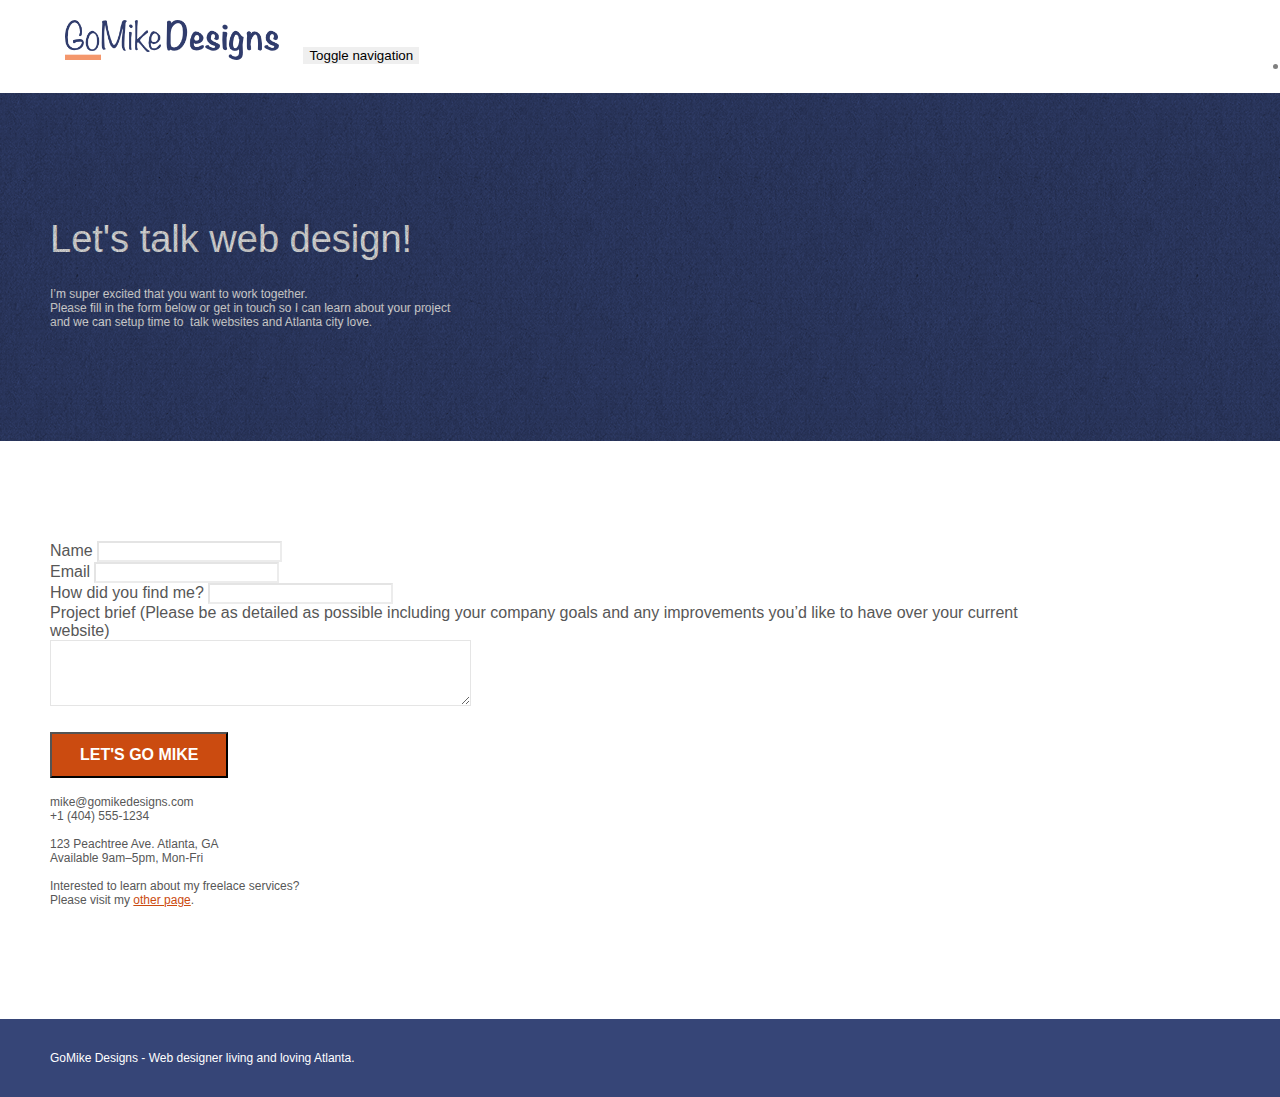
==== contact.html @ 7829b78b "no contrast errors on second page" ====
<!DOCTYPE html>
<html lang="en">
  <head>
    <meta charset="utf-8" />
    <meta name="keywords" content="" />
    <meta name="description" content="" />
    <meta
      name="viewport"
      content="width=device-width, initial-scale=1.0, viewport-fit=cover"
    />
    <link rel="shortcut icon" type="image/png" href="favicon.jpg" />

    <link rel="stylesheet" type="text/css" href="./css/bootstrap.min.css" />
    <link rel="stylesheet" type="text/css" href="style.css" />
    <link rel="stylesheet" type="text/css" href="./css/font-awesome.min.css" />
    <link rel="stylesheet" type="text/css" href="./css/et-line.min.css" />

    <script src="./js/jquery-2.1.0.min.js"></script>
    <script src="./js/bootstrap.min.js"></script>
    <script src="./js/blocs.min.js"></script>
    <script src="./js/jqBootstrapValidation.js"></script>
    <script src="./js/formHandler.js"></script>
    <title>GoMikeDesigns Contact</title>

    <!-- Analytics -->

    <!-- Analytics END -->
  </head>
  <body>
    <!-- Main container -->
    <div class="page-container">
      <!-- bloc-0 -->
      <div class="bloc bgc-white l-bloc" id="bloc-0">
        <div class="container bloc-sm">
          <nav class="navbar row">
            <div class="navbar-header">
              <a class="navbar-brand" href="index.html"
                ><img
                  src="img/atlanta%20web%20design%20logo.png"
                  height="40"
                  alt="GoMikeDesigns Logo"
              /></a>
              <button
                id="nav-toggle"
                type="button"
                class="ui-navbar-toggle navbar-toggle"
                data-toggle="collapse"
                data-target=".navbar-1"
              >
                <span class="sr-only">Toggle navigation</span
                ><span class="icon-bar"></span><span class="icon-bar"></span
                ><span class="icon-bar"></span>
              </button>
            </div>
            <div class="collapse navbar-collapse navbar-1 special-dropdown-nav">
              <ul class="site-navigation nav navbar-nav">
                <li>
                  <a href="index.html">Home</a>
                </li>
                <li></li>
                <li>
                  <a href="page2.html">page2</a>
                </li>
              </ul>
            </div>
          </nav>
        </div>
      </div>
      <!-- bloc-0 END -->

      <!-- bloc-6 -->
      <div
        class="bloc bg-dots-bg bg-repeat bgc-dark-slate-blue d-bloc bloc-bg-texture texture-paper"
        id="bloc-6"
      >
        <div class="container bloc-lg">
          <div class="row">
            <div class="col-sm-12">
              <h1 class="text-center hero-bloc-text tc-white">
                Let's talk web design!
              </h1>
              <p class="tc-white">
                I&rsquo;m super excited that you want to work together.<br />Please
                fill in the form below or get in touch so I can learn about your
                project <br />and we can setup time to &nbsp;talk websites and
                Atlanta city love.
              </p>
            </div>
          </div>
        </div>
      </div>
      <!-- bloc-6 END -->

      <!-- bloc-7 -->
      <div class="bloc bgc-white l-bloc" id="bloc-7">
        <div class="container bloc-lg">
          <div class="row">
            <div class="col-sm-6">
              <form
                id="form_1"
                novalidate
                success-msg="Your message has been sent."
                fail-msg="Sorry it seems that our mail server is not responding, Sorry for the inconvenience!"
              >
                <div class="form-group">
                  <label> Name </label>
                  <input id="name" class="form-control" required />
                </div>
                <div class="form-group">
                  <label> Email </label>
                  <input
                    id="email"
                    class="form-control"
                    type="email"
                    required
                  />
                </div>
                <div class="form-group">
                  <label> How did you find me? </label>
                  <input
                    class="form-control"
                    type="email"
                    required
                    id="input_504"
                  />
                </div>
                <div class="form-group">
                  <label>
                    Project brief (Please be as detailed as possible including
                    your company goals and any improvements you&rsquo;d like to
                    have over your current website)<br /> </label
                  ><textarea
                    id="message"
                    class="form-control"
                    rows="4"
                    cols="50"
                    required
                  ></textarea>
                </div>
                <button
                  class="bloc-button btn btn-lg btn-block cta-hero btn-atomic-tangerine"
                  type="submit"
                >
                  Let's go Mike
                </button>
              </form>
            </div>
            <div class="col-sm-6">
              <p>
                mike@gomikedesigns.com<br />+1 (404) 555-1234<br />
                <br />123 Peachtree Ave. Atlanta, GA<br />Available 9am–5pm,
                Mon-Fri <br />
                <br />Interested to learn about my freelace services?
                <br />Please visit my&nbsp;<a
                  class="ltc-atomic-tangerine"
                  href="index.html"
                  >other page</a
                >.
              </p>
            </div>
          </div>
        </div>
      </div>
      <!-- bloc-7 END -->

      <!-- ScrollToTop Button -->
      <a class="bloc-button btn btn-d scrollToTop" onclick="scrollToTarget('1')"
        ><span class="fa fa-chevron-up"></span
      ></a>
      <!-- ScrollToTop Button END-->

      <!-- Footer - bloc-8 -->
      <div class="bloc bgc-dark-slate-blue d-bloc" id="bloc-8">
        <div class="container bloc-sm">
          <div class="row">
            <div class="col-sm-12">
              <p class="text-center white">
                GoMike Designs - Web designer living and loving Atlanta.<br />
              </p>
              <div class="row row-no-gutters social">
                <div class="col-sm-3">
                  <div class="text-center">
                    <a class="social" href="index.html"
                      ><span class="fa fa-twitter icon-md"></span
                    ></a>
                  </div>
                </div>
                <div class="col-sm-3">
                  <div class="text-center">
                    <a class="social" href="index.html"
                      ><span class="fa fa-facebook icon-md"></span
                    ></a>
                  </div>
                </div>
                <div class="col-sm-3">
                  <div class="text-center">
                    <a class="social" href="index.html"
                      ><span class="fa fa-dribbble icon-md"></span
                    ></a>
                  </div>
                </div>
                <div class="col-sm-3">
                  <div class="text-center">
                    <a class="social" href="index.html"
                      ><span class="fa fa-instagram icon-md"></span
                    ></a>
                  </div>
                </div>
              </div>
            </div>
          </div>
        </div>
      </div>
      <!-- Footer - bloc-8 END -->
    </div>
    <!-- Main container END -->
  </body>
</html>
---- style.css ----
body {
  margin: 0;
  padding: 0;
  background: #fff;
  overflow-x: hidden;
  -webkit-font-smoothing: antialiased;
  -moz-osx-font-smoothing: grayscale;
}

a,
button {
  transition: all 0.3s ease-in-out;
  outline: none !important;
}

a:hover {
  text-decoration: none;
  cursor: pointer;
}

#page-loading-blocs-notifaction {
  position: fixed;
  top: 0;
  bottom: 0;
  width: 100%;
  z-index: 100000;
  background: #ffffff url("img/pageload-spinner.gif") no-repeat center center;
}

.bloc {
  width: 100%;
  clear: both;
  background: 50% 50% no-repeat;
  padding: 0 50px;
  -webkit-background-size: cover;
  -moz-background-size: cover;
  -o-background-size: cover;
  background-size: cover;
  position: relative;
}

.bloc .container {
  padding-left: 0;
  padding-right: 0;
}

.bloc-lg {
  padding: 100px 50px;
}

.bloc-md {
  padding: 50px;
}

.bloc-sm {
  padding: 20px 50px;
}

.bg-center,
.bg-l-edge,
.bg-r-edge,
.bg-t-edge,
.bg-b-edge,
.bg-tl-edge,
.bg-bl-edge,
.bg-tr-edge,
.bg-br-edge,
.bg-repeat {
  -webkit-background-size: auto !important;
  -moz-background-size: auto !important;
  -o-background-size: auto !important;
  background-size: auto !important;
}

.bg-repeat {
  background: repeat;
}

.bg-t-edge {
  background: top no-repeat;
}

.bloc-bg-texture::before {
  content: "";
  background-size: 2px 2px;
  position: absolute;
  top: 0;
  bottom: 0;
  left: 0;
  right: 0;
}

.texture-paper::before {
  background: url("img/texture-paper-min.png");
  background-size: 280px 280px;
}

.b-parallax {
  background-attachment: fixed;
}

.d-bloc {
  color: rgba(255, 255, 255, 0.7);
}

.d-bloc button:hover {
  color: rgba(255, 255, 255, 0.9);
}

.d-bloc .icon-round,
.d-bloc .icon-square,
.d-bloc .icon-rounded,
.d-bloc .icon-semi-rounded-a,
.d-bloc .icon-semi-rounded-b {
  border-color: rgba(255, 255, 255, 0.9);
}

.d-bloc .divider-h span {
  border-color: rgba(255, 255, 255, 0.2);
}

.d-bloc .a-btn,
.d-bloc .navbar a,
.d-bloc .navbar-brand,
.d-bloc a .icon-sm,
.d-bloc a .icon-md,
.d-bloc a .icon-lg,
.d-bloc a .icon-xl,
.d-bloc h1 a,
.d-bloc h2 a,
.d-bloc h3 a,
.d-bloc h4 a,
.d-bloc h5 a,
.d-bloc h6 a,
.d-bloc p a {
  color: rgba(255, 255, 255, 0.6);
}

.d-bloc .a-btn:hover,
.d-bloc .navbar a:hover,
.d-bloc .navbar-brand:hover,
.d-bloc a:hover .icon-sm,
.d-bloc a:hover .icon-md,
.d-bloc a:hover .icon-lg,
.d-bloc a:hover .icon-xl,
.d-bloc h1 a:hover,
.d-bloc h2 a:hover,
.d-bloc h3 a:hover,
.d-bloc h4 a:hover,
.d-bloc h5 a:hover,
.d-bloc h6 a:hover,
.d-bloc p a:hover {
  color: rgba(255, 255, 255, 1);
}

.d-bloc .navbar-toggle .icon-bar {
  background: rgba(255, 255, 255, 1);
}

.d-bloc .btn-wire,
.d-bloc .btn-wire:hover {
  color: rgba(255, 255, 255, 1);
  border-color: rgba(255, 255, 255, 1);
}

.d-bloc .panel {
  color: rgba(0, 0, 0, 0.5);
}

.d-bloc .panel button:hover {
  color: rgba(0, 0, 0, 0.7);
}

.d-bloc .panel icon {
  border-color: rgba(0, 0, 0, 0.7);
}

.d-bloc .panel .divider-h span {
  border-color: rgba(0, 0, 0, 0.1);
}

.d-bloc .panel .a-btn {
  color: rgba(0, 0, 0, 0.6);
}

.d-bloc .panel .a-btn:hover {
  color: rgba(0, 0, 0, 1);
}

.d-bloc .panel .btn-wire,
.d-bloc .panel .btn-wire:hover {
  color: rgba(0, 0, 0, 0.7);
  border-color: rgba(0, 0, 0, 0.3);
}

.d-bloc .panel,
.l-bloc {
  color: rgba(0, 0, 0, 0.5);
}

.d-bloc .panel button:hover,
.l-bloc button:hover {
  color: rgba(0, 0, 0, 0.7);
}

.l-bloc .icon-round,
.l-bloc .icon-square,
.l-bloc .icon-rounded,
.l-bloc .icon-semi-rounded-a,
.l-bloc .icon-semi-rounded-b {
  border-color: rgba(0, 0, 0, 0.7);
}

.d-bloc .panel .divider-h span,
.l-bloc .divider-h span {
  border-color: rgba(0, 0, 0, 0.1);
}

.d-bloc .panel .a-btn,
.l-bloc .a-btn,
.l-bloc .navbar a,
.l-bloc .navbar-brand,
.l-bloc a .icon-sm,
.l-bloc a .icon-md,
.l-bloc a .icon-lg,
.l-bloc a .icon-xl,
.l-bloc h1 a,
.l-bloc h2 a,
.l-bloc h3 a,
.l-bloc h4 a,
.l-bloc h5 a,
.l-bloc h6 a,
.l-bloc p a {
  color: rgba(0, 0, 0, 0.6);
}

.d-bloc .panel .a-btn:hover,
.l-bloc .a-btn:hover,
.l-bloc .navbar a:hover,
.l-bloc .navbar-brand:hover,
.l-bloc a:hover .icon-sm,
.l-bloc a:hover .icon-md,
.l-bloc a:hover .icon-lg,
.l-bloc a:hover .icon-xl,
.l-bloc h1 a:hover,
.l-bloc h2 a:hover,
.l-bloc h3 a:hover,
.l-bloc h4 a:hover,
.l-bloc h5 a:hover,
.l-bloc h6 a:hover,
.l-bloc p a:hover {
  color: rgba(0, 0, 0, 1);
}

.l-bloc .navbar-toggle .icon-bar {
  color: rgba(0, 0, 0, 0.6);
}

.d-bloc .panel .btn-wire,
.d-bloc .panel .btn-wire:hover,
.l-bloc .btn-wire,
.l-bloc .btn-wire:hover {
  color: rgba(0, 0, 0, 0.7);
  border-color: rgba(0, 0, 0, 0.3);
}

.voffset {
  margin-top: 30px;
}

.voffset-lg {
  margin-top: 80px;
}

.row-no-gutters {
  margin-right: 0;
  margin-left: 0;
}

.row.row-no-gutters > [class^="col-"],
.row.row-no-gutters > [class*=" col-"] {
  padding-right: 0;
  padding-left: 0;
}

#bloc-2-services p {
  font-size: 11px;
}

.navbar {
  margin-bottom: 0;
  z-index: 1;
}

.navbar-brand {
  height: auto;
  padding: 3px 15px;
  font-size: 25px;
  font-weight: normal;
  font-weight: 600;
  line-height: 44px;
}

.navbar-brand img {
  max-height: 200px;
  margin: 0 5px 0 0;
  display: inline;
}

.navbar-brand img[src$="svg"] {
  min-width: 100px;
}

.nav-center .navbar-brand img {
  margin: 0;
}

.navbar .nav {
  padding-top: 2px;
  margin-right: -16px;
  float: right;
  z-index: 1;
}

.nav > li {
  float: left;
  margin-top: 4px;
  font-size: 16px;
}

.navbar-nav .open .dropdown-menu > li > a {
  text-align: inherit;
}

.nav > li a:hover,
.nav > li a:focus {
  background: transparent;
}

.navbar-toggle {
  margin: 10px 10px 0 0;
  border: 0px;
}

.navbar-toggle:hover {
  background: transparent !important;
}

.navbar-toggle .icon-bar {
  background-color: rgba(0, 0, 0, 0.5);
  width: 26px;
}

.nav-invert .navbar .nav {
  float: left;
}

.nav-invert .navbar-header,
.nav-invert .navbar-brand {
  float: right;
  position: relative;
  z-index: 2;
}

@media (min-width: 768px) {
  .site-navigation {
    position: absolute;
    top: 50%;
    right: 20px;
    transform: translate(0, -50%);
    -webkit-transform: translateY(-50%);
  }
  .nav > li .dropdown-menu a,
  .nav > li .dropdown-menu a:hover {
    color: #484848;
  }
  .nav-invert .site-navigation {
    left: 0;
    right: 0;
  }
  .nav-center {
    text-align: center;
  }
  .nav-center .navbar-header {
    width: 100%;
  }
  .nav-center .navbar-header,
  .nav-center .navbar-brand,
  .nav-center .nav > li {
    float: none;
    display: inline-block;
  }
  .nav-center .site-navigation {
    position: relative;
    width: 100%;
    right: 0;
    margin-right: 0px;
    margin-top: 20px;
  }
  .nav-center.mini-nav .navbar-toggle {
    float: none;
    margin: 10px auto 0;
  }
}

.nav > li > .dropdown a {
  background: none !important;
  display: block;
  padding: 14px 15px;
}

nav .caret {
  margin: 0 5px;
}

.dropdown-menu .dropdown-menu {
  top: -8px;
  left: 100%;
}

.dropdown-menu .dropmenu-flow-right {
  top: 100%;
  left: 0;
  margin-left: -1px;
  border-top-left-radius: 0;
  border-top-right-radius: 0;
}

.dropdown-menu .dropdown span {
  border: 4px solid black;
  border-top-color: transparent;
  border-right-color: transparent;
  border-bottom-color: transparent;
  margin: 6px -5px 0 0 !important;
  float: right;
}

.mg-md {
  margin-top: 10px;
  margin-bottom: 20px;
}

.mg-lg {
  margin-top: 10px;
  margin-bottom: 40px;
}

.btn {
  margin: 0 5px 5px 0;
}

.btn.pull-right {
  margin: 0 0 5px 5px;
}

.btn-d,
.btn-d:hover,
.btn-d:focus {
  color: #fff;
  background: rgba(0, 0, 0, 0.3);
}

button {
  outline: none !important;
}

.btn-rd {
  border-radius: 40px;
}

.btn-clean {
  border: 1px solid rgba(0, 0, 0, 0.08);
  border-bottom-color: rgba(0, 0, 0, 0.1);
  text-shadow: 0 1px 0 rgba(0, 0, 1, 0.1);
  box-shadow: 0 1px 3px rgba(0, 0, 1, 0.25),
    inset 0 1px 0 0 rgba(255, 255, 255, 0.15);
}

.icon-md {
  font-size: 30px !important;
}

.icon-lg {
  font-size: 60px !important;
}

.sm-shadow {
  text-shadow: 0 1px 2px rgba(0, 0, 0, 0.3);
}

.panel-sq,
.panel-sq .panel-heading,
.panel-sq .panel-footer {
  border-radius: 0;
}

.panel-rd {
  border-radius: 30px;
}

.panel-rd .panel-heading {
  border-radius: 29px 29px 0 0;
}

.panel-rd .panel-footer {
  border-radius: 0 0 29px 29px;
}

.form-control {
  border-color: rgba(0, 0, 0, 0.1);
  box-shadow: none;
}

.scrollToTop {
  width: 40px;
  height: 40px;
  position: fixed;
  bottom: 20px;
  right: 20px;
  opacity: 0;
  z-index: 500;
  transition: all 0.3s ease-in-out;
}

.scrollToTop span {
  margin-top: 6px;
}

.showScrollTop {
  font-size: 14px;
  opacity: 1;
}

a[data-lightbox] {
  position: relative;
  display: block;
  text-align: center;
}

a[data-lightbox]:hover::before {
  content: "+";
  font-family: "HelveticaNeue-Light", "Helvetica Neue Light", "Helvetica Neue",
    Helvetica, Arial;
  font-size: 32px;
  width: 50px;
  height: 50px;
  margin-left: -25px;
  border-radius: 50%;
  background: rgba(0, 0, 0, 0.6);
  color: #fff;
  font-weight: 100;
  z-index: 1;
  position: absolute;
  top: 50%;
  transform: translateY(-50%);
  -webkit-transform: translateY(-50%);
}

a[data-lightbox]:hover img {
  opacity: 0.6;
  -webkit-animation-fill-mode: none;
  animation-fill-mode: none;
}

#lightbox-modal {
  display: flex;
  align-items: center;
}

#lightbox-modal .modal-dialog {
  width: 90%;
  max-width: 900px;
  margin: 0 auto 0;
}

#lightbox-modal .modal-dialog img {
  max-height: 90vh;
  margin: 0 auto;
}

.lightbox-caption {
  padding: 20px;
  color: #fff;
  background: rgba(0, 0, 0, 0.5);
  position: absolute;
  left: 15px;
  right: 15px;
  bottom: 5px;
}

.close-lightbox {
  color: #fff;
  font-size: 30px;
  position: absolute;
  top: 20px;
  right: 20px;
  z-index: 20;
  background: rgba(0, 0, 0, 0.5);
  border: none;
  line-height: 30px;
  padding: 0 9px 5px;
  opacity: 0.3;
}

.close-lightbox:hover,
.next-lightbox:hover,
.prev-lightbox:hover {
  opacity: 1;
  color: #fff;
}

.next-lightbox,
.prev-lightbox {
  font-size: 20px;
  color: rgba(255, 255, 255, 0.9);
  background: rgba(0, 0, 0, 0.5);
  transition: all 0.2s ease-in-out;
  position: absolute;
  top: 45%;
  z-index: 1;
  opacity: 0.4;
}

.next-lightbox {
  padding: 6px 8px 1px 13px;
  right: 25px;
}

.prev-lightbox {
  padding: 6px 13px 1px 10px;
  left: 25px;
}

.snapshot-lb .modal-body {
  padding-bottom: 45px;
}

.snapshot-lb .lightbox-caption {
  padding: 0;
  color: rgba(0, 0, 0, 0.5);
  background: none;
}

h1,
h2,
h3,
h4,
h5,
h6,
p,
label,
.btn,
a {
  font-family: "helvetica";
  font-weight: 400;
  color: #575757 !important;
}

.container {
  max-width: 1000px;
}

.hero-bloc-text {
  font-size: 38px;
}

.hero-bloc-text-sub {
  font-size: 36px;
}

.statement-bloc-text {
  line-height: 26px;
  font-style: italic;
  font-size: 20px;
  text-align: center;
  font-weight: lighter;
  max-width: 520px;
  margin: auto auto auto auto;
}

p {
  font-size: 12px;
}

.tight-width-whitespace {
  max-width: 600px;
  margin: auto auto auto auto;
}

.h1 {
  font-size: 20px;
  font-family: "Open Sans";
}

.cta-hero {
  margin-top: 22px;
  color: #ffffff !important;
  text-transform: uppercase;
  padding: 12px 28px 12px 28px;
  font-size: 1em;
  font-weight: 700;
}

.social {
  max-width: 400px;
  margin: auto auto auto auto;
}

h2 {
  font-size: 22px;
  line-height: 1.4em;
}

h3 {
  font-size: 15px;
  text-transform: uppercase;
  font-weight: 700;
  color: #333333 !important;
}

.med-width-whitespace {
  max-width: 800px;
  margin: auto auto auto auto;
  box-shadow: 0px 0px 0px #000000;
}

h1 {
  color: #333333 !important;
}

h4 {
  color: #333333 !important;
}

.icons {
  margin-bottom: 14px;
  margin-top: 24px;
}

.white {
  color: #ffffff !important;
}

.portfolio-thumb {
  margin-bottom: 24px;
}

.portfolio-row {
  margin-bottom: 44px;
  margin-top: 50px;
}

.avatar {
  box-shadow: 0px 4px 9px rgba(0, 0, 0, 0.3);
}

.black-background {
  background-color: rgba(35, 31, 32, 0.7);
  padding: 40px 40px 40px 40px;
}

.bold-link {
  font-weight: 900;
  text-decoration: underline !important;
}

.service-header {
  font-size: 15px;
  font-weight: 700;
  text-transform: uppercase;
}

.bgc-white {
  background-color: #ffffff;
}

.bgc-dark-slate-blue {
  background-color: #364577;
}

.bgc-atomic-tangerine {
  background-color: #f3976c;
}

.tc-white {
  color: white !important;
}

.btn-atomic-tangerine {
  background: #cb4b10;
  color: #ffffff !important;
}

.btn-atomic-tangerine:hover {
  background: #cb4b10 !important;
  color: #ffffff !important;
}

.ltc-white {
  color: #ffffff !important;
}

.ltc-white:hover {
  color: #cccccc !important;
}

.ltc-atomic-tangerine {
  color: #cb4b10 !important;
}

.ltc-atomic-tangerine:hover {
  color: #cb4b10 !important;
}

.icon-dark-slate-blue {
  color: #364577 !important;
  border-color: #364577 !important;
}

.bg-dots-bg {
  background-image: url("img/dots-bg.png");
}

.bg-lines-h2-bg {
  background-image: url("img/lines-h2-bg.png");
}

.bg-atlanta-20made-20sign {
  background-image: url("img/atlanta-made-sign-blue.jpg");
}

.bg-atlanta-20made-20sign-20orange {
  background-image: url("img/atlanta-made-sign-orange.jpg");
}

@media (max-width: 1024px) {
  .bloc {
    padding-left: 20px;
    padding-right: 20px;
  }
  .bloc.full-width-bloc,
  .bloc-tile-2.full-width-bloc .container,
  .bloc-tile-3.full-width-bloc .container,
  .bloc-tile-4.full-width-bloc .container {
    padding-left: 0;
    padding-right: 0;
  }
}

@media (max-width: 992px) and (min-width: 768px) {
  .navbar .nav {
    max-width: 80%;
  }
  .nav-center.navbar .nav {
    max-width: 100%;
  }
}

@media only screen and (min-device-width: 768px) and (max-device-width: 1024px) and (orientation: landscape) {
  .b-parallax {
    background-attachment: scroll;
  }
}

@media only screen and (min-device-width: 1024px) and (max-device-width: 1366px) and (-webkit-min-device-pixel-ratio: 1.5) {
  .b-parallax {
    background-attachment: scroll;
  }
}

@media (max-width: 991px) {
  .container {
    width: 100%;
  }
  .b-parallax {
    background-attachment: scroll;
  }
  .page-container,
  #hero-bloc {
    overflow-x: hidden;
    position: relative;
  }
  .bloc {
    padding-left: constant(safe-area-inset-left);
    padding-right: constant(safe-area-inset-right);
  }
  .bloc-group,
  .bloc-group .bloc {
    display: block;
    width: 100%;
  }
  .bloc-fill-screen .fill-bloc-top-edge,
  .bloc-fill-screen .fill-bloc-bottom-edge {
    padding: 0 20px;
    padding-left: constant(safe-area-inset-left);
    padding-right: constant(safe-area-inset-right);
  }
}

@media (max-width: 767px) {
  .page-container {
    overflow-x: hidden;
    position: relative;
  }
  h1,
  h2,
  h3,
  h4,
  h5,
  h6,
  p,
  #disqus_thread {
    padding-left: 10px !important;
    padding-right: 10px !important;
  }
  .b-parallax {
    background-attachment: scroll;
  }
  .navbar .nav {
    padding-top: 0;
    border-top: 1px solid rgba(0, 0, 0, 0.2);
    float: none !important;
  }
  .navbar.row {
    margin-left: 0;
    margin-right: 0;
  }
  .site-navigation {
    position: inherit;
    transform: none;
    -webkit-transform: none;
    -ms-transform: none;
  }
  .nav > li {
    margin-top: 0;
    border-bottom: 1px solid rgba(0, 0, 0, 0.1);
    background: rgba(0, 0, 0, 0.05);
    text-align: left;
    padding-left: 15px;
    width: 100%;
  }
  .nav > li:hover {
    background: rgba(0, 0, 0, 0.08);
  }
  .dropdown .dropdown a .caret {
    float: none;
    margin: 5px 0 0 10px !important;
    border: 4px solid black;
    border-bottom-color: transparent;
    border-right-color: transparent;
    border-left-color: transparent;
  }
  #hero-bloc .navbar .nav {
    background: rgba(0, 0, 0, 0.8);
  }
  #hero-bloc .navbar .nav a {
    color: rgba(255, 255, 255, 0.6);
  }
  .hero {
    padding: 50px 0;
  }
  .hero-nav {
    left: -1px;
    right: -1px;
  }
  .navbar-collapse {
    padding: 0;
    overflow-x: hidden;
    -webkit-box-shadow: none;
    box-shadow: none;
  }
  .navbar-brand img {
    max-height: 40px;
    width: auto;
  }
  .nav-invert .navbar-header {
    float: none;
    width: 100%;
  }
  .nav-invert .navbar-toggle {
    float: left;
    margin-left: 10px;
  }
  .bloc {
    padding-left: 0;
    padding-right: 0;
  }
  .bloc-xxl,
  .bloc-xl,
  .bloc-lg {
    padding: 40px 0;
  }
  .bloc-sm,
  .bloc-md {
    padding-left: 0;
    padding-right: 0;
  }
  .bloc-tile-2 .container,
  .bloc-tile-3 .container,
  .bloc-tile-4 .container,
  .bloc-fill-screen .fill-bloc-top-edge,
  .bloc-fill-screen .fill-bloc-bottom-edge {
    padding-left: 0;
    padding-right: 0;
  }
  .a-block {
    padding: 0 10px;
  }
  .btn-dwn {
    display: none;
  }
  .voffset {
    margin-top: 5px;
  }
  .voffset-md {
    margin-top: 20px;
  }
  .voffset-lg {
    margin-top: 30px;
  }
  form {
    padding: 5px;
  }
  .close-lightbox {
    display: inline-block;
  }
  .blocsapp-device-iphone5 {
    background-size: 216px 425px;
    padding-top: 60px;
    width: 216px;
    height: 425px;
  }
  .blocsapp-device-iphone5 img {
    width: 180px;
    height: 320px;
  }
}

@media (max-width: 400px) {
  .bloc {
    padding-left: 0;
    padding-right: 0;
  }
}

@media (max-width: 767px) {
  .bloc-mob-center-text {
    text-align: center;
  }
}
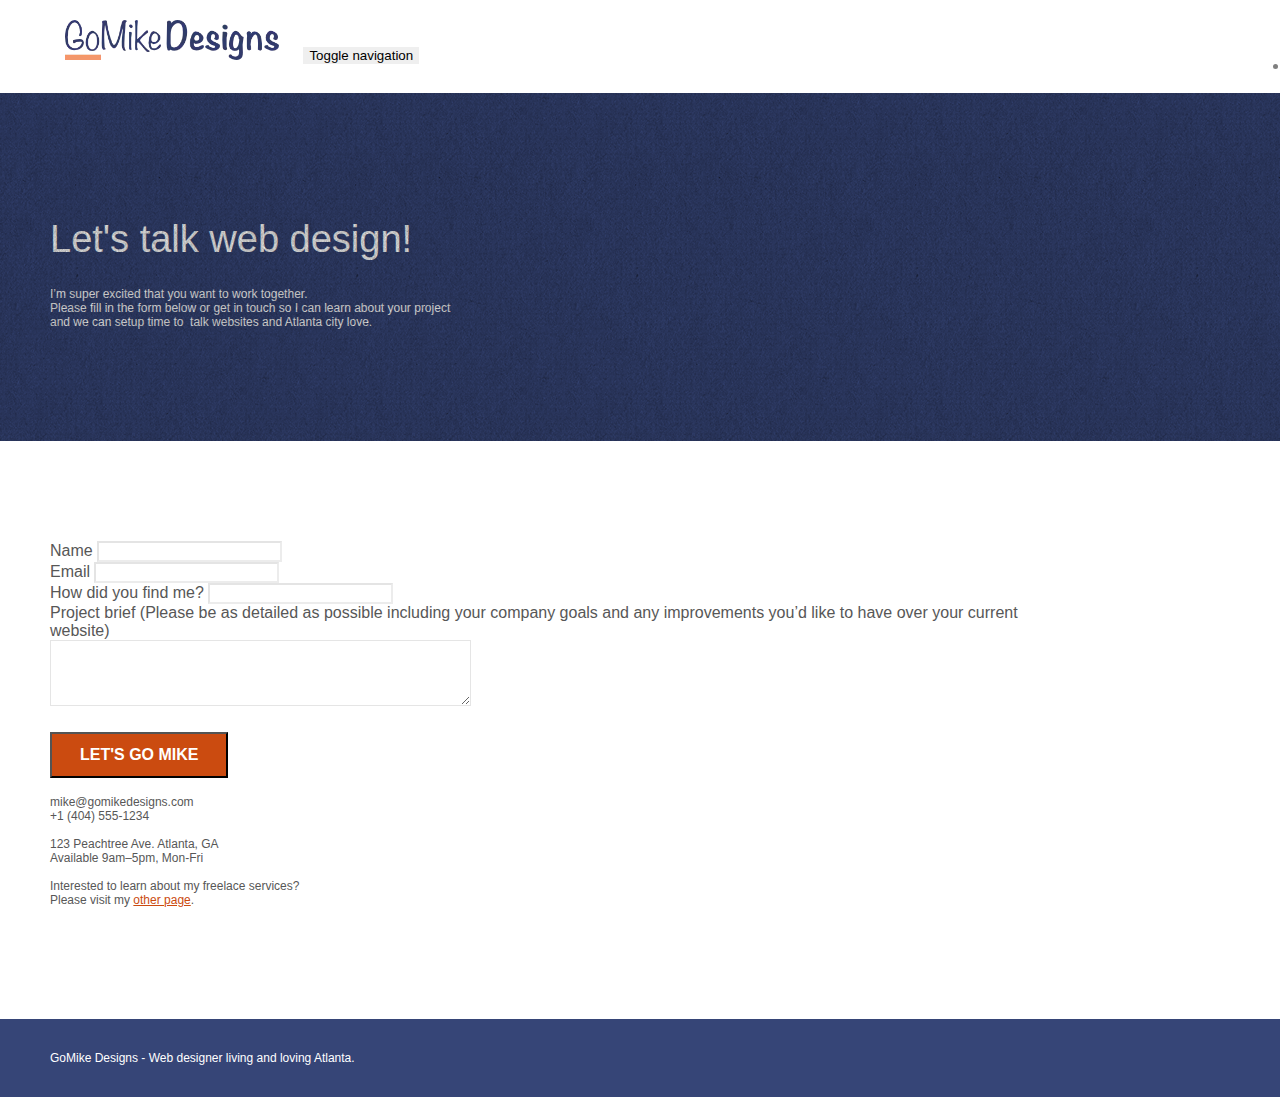
==== commit cfce4f38: "turning images into webp" ====
--- a/contact.html
+++ b/contact.html
@@ -36,7 +36,7 @@
             <div class="navbar-header">
               <a class="navbar-brand" href="index.html"
                 ><img
-                  src="img/atlanta%20web%20design%20logo.png"
+                  src="img/web-design-logo.webp"
                   height="40"
                   alt="GoMikeDesigns Logo"
               /></a>
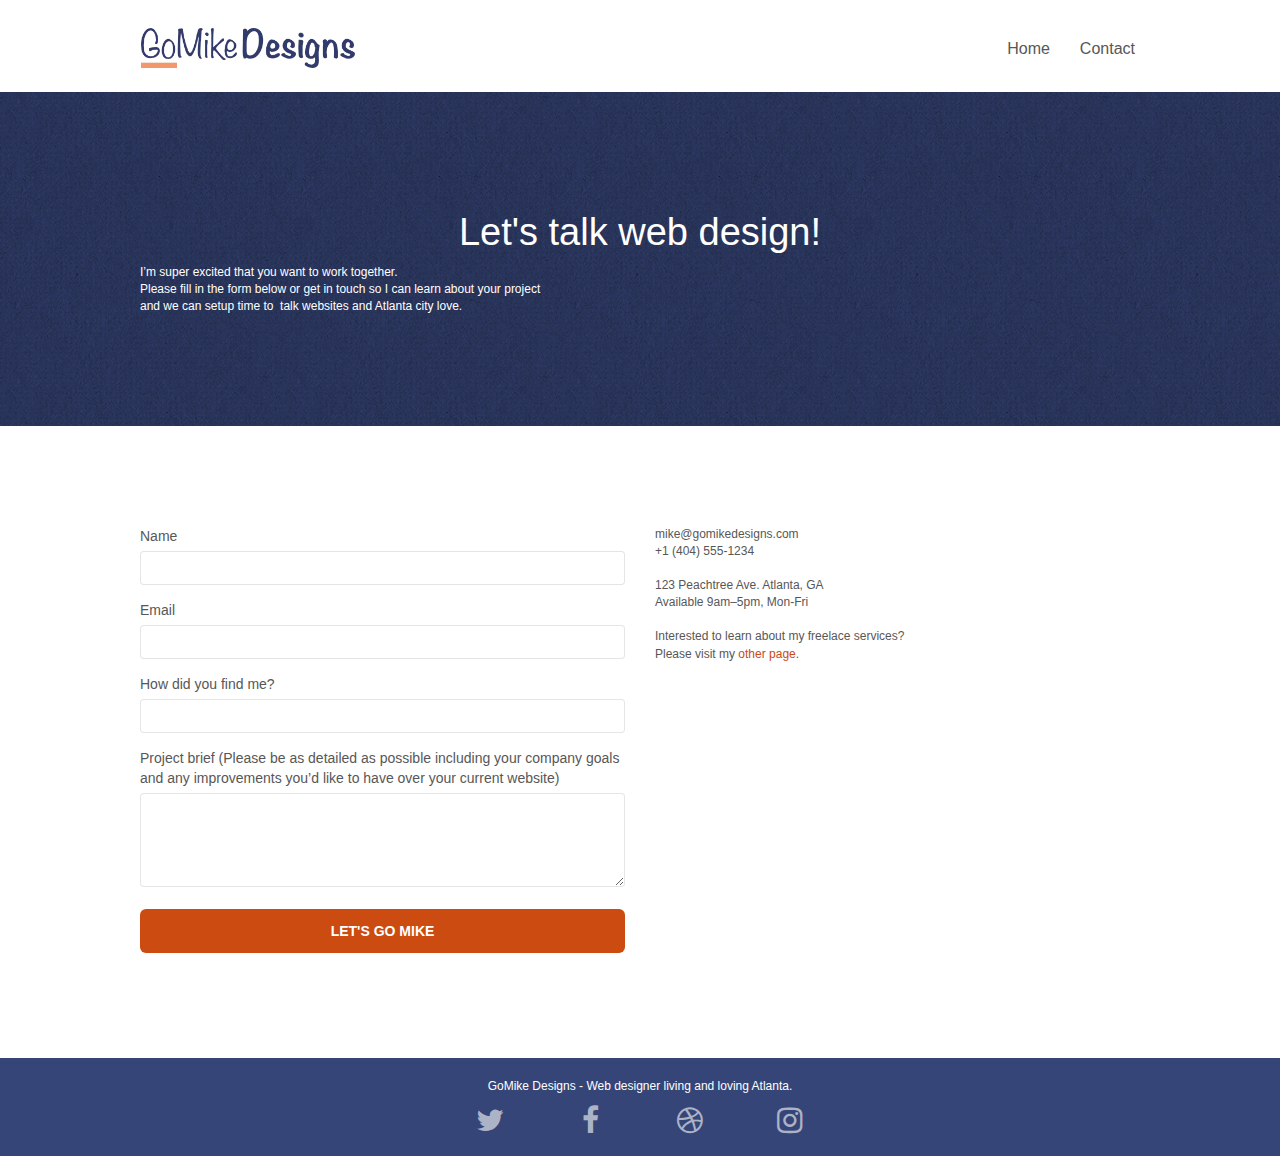
==== commit b62fc2ff: "changed contact title" ====
--- a/contact.html
+++ b/contact.html
@@ -2,22 +2,28 @@
 <html lang="en">
   <head>
     <meta charset="utf-8" />
-    <meta name="keywords" content="" />
-    <meta name="description" content="" />
+    <meta
+      name="keywords"
+      content="seo, google, website, internet, web design, design agency, design agency, design agency, design agency, design agency, design agency, logo design atlanta"
+    />
+    <meta
+      name="description"
+      content="I'm Mike and your should hire me to build your website"
+    />
     <meta
       name="viewport"
       content="width=device-width, initial-scale=1.0, viewport-fit=cover"
     />
     <link rel="shortcut icon" type="image/png" href="favicon.jpg" />
 
-    <link rel="stylesheet" type="text/css" href="./css/bootstrap.min.css" />
+    <link rel="stylesheet" type="text/css" href="./css/bootstrap.css" />
     <link rel="stylesheet" type="text/css" href="style.css" />
-    <link rel="stylesheet" type="text/css" href="./css/font-awesome.min.css" />
-    <link rel="stylesheet" type="text/css" href="./css/et-line.min.css" />
-
-    <script src="./js/jquery-2.1.0.min.js"></script>
-    <script src="./js/bootstrap.min.js"></script>
-    <script src="./js/blocs.min.js"></script>
+    <link rel="stylesheet" type="text/css" href="./css/font-awesome.css" />
+    <link rel="stylesheet" type="text/css" href="./css/et-line.css" />
+
+    <script src="./js/jquery-2.1.0.js"></script>
+    <script src="./js/bootstrap.js"></script>
+    <script src="./js/blocs.js"></script>
     <script src="./js/jqBootstrapValidation.js"></script>
     <script src="./js/formHandler.js"></script>
     <title>GoMikeDesigns Contact</title>
@@ -59,7 +65,7 @@
                 </li>
                 <li></li>
                 <li>
-                  <a href="page2.html">page2</a>
+                  <a href="contact.html">Contact</a>
                 </li>
               </ul>
             </div>
@@ -164,7 +170,11 @@
       <!-- bloc-7 END -->
 
       <!-- ScrollToTop Button -->
-      <a class="bloc-button btn btn-d scrollToTop" onclick="scrollToTarget('1')"
+      <a
+        class="bloc-button btn btn-d scrollToTop"
+        onclick="scrollToTarget('1')"
+        href="contact.html"
+        aria-label="Click to go to the top of the page"
         ><span class="fa fa-chevron-up"></span
       ></a>
       <!-- ScrollToTop Button END-->
@@ -180,28 +190,40 @@
               <div class="row row-no-gutters social">
                 <div class="col-sm-3">
                   <div class="text-center">
-                    <a class="social" href="index.html"
+                    <a
+                      class="social"
+                      href="index.html"
+                      aria-label="Click to go to Twitter"
                       ><span class="fa fa-twitter icon-md"></span
                     ></a>
                   </div>
                 </div>
                 <div class="col-sm-3">
                   <div class="text-center">
-                    <a class="social" href="index.html"
+                    <a
+                      class="social"
+                      href="index.html"
+                      aria-label="Click to go to Facebook"
                       ><span class="fa fa-facebook icon-md"></span
                     ></a>
                   </div>
                 </div>
                 <div class="col-sm-3">
                   <div class="text-center">
-                    <a class="social" href="index.html"
+                    <a
+                      class="social"
+                      href="index.html"
+                      aria-label="Click to go to Dribble"
                       ><span class="fa fa-dribbble icon-md"></span
                     ></a>
                   </div>
                 </div>
                 <div class="col-sm-3">
                   <div class="text-center">
-                    <a class="social" href="index.html"
+                    <a
+                      class="social"
+                      href="index.html"
+                      aria-label="Click to go to Instagram"
                       ><span class="fa fa-instagram icon-md"></span
                     ></a>
                   </div>
--- a/style.css
+++ b/style.css
@@ -818,19 +818,19 @@
 }
 
 .bg-dots-bg {
-  background-image: url("img/dots-bg.png");
+  background-image: url("img/dots-bg.webp");
 }
 
 .bg-lines-h2-bg {
-  background-image: url("img/lines-h2-bg.png");
+  background-image: url("img/lines-h2-bg.webp");
 }
 
 .bg-atlanta-20made-20sign {
-  background-image: url("img/atlanta-made-sign-blue.jpg");
+  background-image: url("img/atlanta-made-sign-blue.webp");
 }
 
 .bg-atlanta-20made-20sign-20orange {
-  background-image: url("img/atlanta-made-sign-orange.jpg");
+  background-image: url("img/atlanta-made-sign-orange.webp");
 }
 
 @media (max-width: 1024px) {
@@ -1048,3 +1048,7 @@
     text-align: center;
   }
 }
+
+.footer-links ul li a {
+  color: white !important;
+}
--- a/css/et-line.css
+++ b/css/et-line.css
@@ -0,0 +1,519 @@
+@font-face {
+    font-family: et-line;
+    src: url(../fonts/et-line.eot);
+    src: url(../fonts/et-line.eot?#iefix) format('embedded-opentype'), url(../fonts/et-line.woff) format('woff'), url(../fonts/et-line.ttf) format('truetype'), url(../fonts/et-line.svg#et-line) format('svg');
+    font-weight: 400;
+    font-style: normal
+}
+
+.et-icon-adjustments,
+.et-icon-alarmclock,
+.et-icon-anchor,
+.et-icon-aperture,
+.et-icon-attachment,
+.et-icon-bargraph,
+.et-icon-basket,
+.et-icon-beaker,
+.et-icon-bike,
+.et-icon-book-open,
+.et-icon-briefcase,
+.et-icon-browser,
+.et-icon-calendar,
+.et-icon-camera,
+.et-icon-caution,
+.et-icon-chat,
+.et-icon-circle-compass,
+.et-icon-clipboard,
+.et-icon-clock,
+.et-icon-cloud,
+.et-icon-compass,
+.et-icon-desktop,
+.et-icon-dial,
+.et-icon-document,
+.et-icon-documents,
+.et-icon-download,
+.et-icon-dribbble,
+.et-icon-edit,
+.et-icon-envelope,
+.et-icon-expand,
+.et-icon-facebook,
+.et-icon-flag,
+.et-icon-focus,
+.et-icon-gears,
+.et-icon-genius,
+.et-icon-gift,
+.et-icon-global,
+.et-icon-globe,
+.et-icon-googleplus,
+.et-icon-grid,
+.et-icon-happy,
+.et-icon-hazardous,
+.et-icon-heart,
+.et-icon-hotairballoon,
+.et-icon-hourglass,
+.et-icon-key,
+.et-icon-laptop,
+.et-icon-layers,
+.et-icon-lifesaver,
+.et-icon-lightbulb,
+.et-icon-linegraph,
+.et-icon-linkedin,
+.et-icon-lock,
+.et-icon-magnifying-glass,
+.et-icon-map,
+.et-icon-map-pin,
+.et-icon-megaphone,
+.et-icon-mic,
+.et-icon-mobile,
+.et-icon-newspaper,
+.et-icon-notebook,
+.et-icon-paintbrush,
+.et-icon-paperclip,
+.et-icon-pencil,
+.et-icon-phone,
+.et-icon-picture,
+.et-icon-pictures,
+.et-icon-piechart,
+.et-icon-presentation,
+.et-icon-pricetags,
+.et-icon-printer,
+.et-icon-profile-female,
+.et-icon-profile-male,
+.et-icon-puzzle,
+.et-icon-quote,
+.et-icon-recycle,
+.et-icon-refresh,
+.et-icon-ribbon,
+.et-icon-rss,
+.et-icon-sad,
+.et-icon-scissors,
+.et-icon-scope,
+.et-icon-search,
+.et-icon-shield,
+.et-icon-speedometer,
+.et-icon-strategy,
+.et-icon-streetsign,
+.et-icon-tablet,
+.et-icon-target,
+.et-icon-telescope,
+.et-icon-toolbox,
+.et-icon-tools,
+.et-icon-tools-2,
+.et-icon-trophy,
+.et-icon-tumblr,
+.et-icon-twitter,
+.et-icon-upload,
+.et-icon-video,
+.et-icon-wallet,
+.et-icon-wine {
+    font-family: et-line;
+    speak: none;
+    font-style: normal;
+    font-weight: 400;
+    font-variant: normal;
+    text-transform: none;
+    line-height: 1;
+    -webkit-font-smoothing: antialiased;
+    -moz-osx-font-smoothing: grayscale;
+    display: inline-block
+}
+
+.et-icon-mobile:before {
+    content: "\e000"
+}
+
+.et-icon-laptop:before {
+    content: "\e001"
+}
+
+.et-icon-desktop:before {
+    content: "\e002"
+}
+
+.et-icon-tablet:before {
+    content: "\e003"
+}
+
+.et-icon-phone:before {
+    content: "\e004"
+}
+
+.et-icon-document:before {
+    content: "\e005"
+}
+
+.et-icon-documents:before {
+    content: "\e006"
+}
+
+.et-icon-search:before {
+    content: "\e007"
+}
+
+.et-icon-clipboard:before {
+    content: "\e008"
+}
+
+.et-icon-newspaper:before {
+    content: "\e009"
+}
+
+.et-icon-notebook:before {
+    content: "\e00a"
+}
+
+.et-icon-book-open:before {
+    content: "\e00b"
+}
+
+.et-icon-browser:before {
+    content: "\e00c"
+}
+
+.et-icon-calendar:before {
+    content: "\e00d"
+}
+
+.et-icon-presentation:before {
+    content: "\e00e"
+}
+
+.et-icon-picture:before {
+    content: "\e00f"
+}
+
+.et-icon-pictures:before {
+    content: "\e010"
+}
+
+.et-icon-video:before {
+    content: "\e011"
+}
+
+.et-icon-camera:before {
+    content: "\e012"
+}
+
+.et-icon-printer:before {
+    content: "\e013"
+}
+
+.et-icon-toolbox:before {
+    content: "\e014"
+}
+
+.et-icon-briefcase:before {
+    content: "\e015"
+}
+
+.et-icon-wallet:before {
+    content: "\e016"
+}
+
+.et-icon-gift:before {
+    content: "\e017"
+}
+
+.et-icon-bargraph:before {
+    content: "\e018"
+}
+
+.et-icon-grid:before {
+    content: "\e019"
+}
+
+.et-icon-expand:before {
+    content: "\e01a"
+}
+
+.et-icon-focus:before {
+    content: "\e01b"
+}
+
+.et-icon-edit:before {
+    content: "\e01c"
+}
+
+.et-icon-adjustments:before {
+    content: "\e01d"
+}
+
+.et-icon-ribbon:before {
+    content: "\e01e"
+}
+
+.et-icon-hourglass:before {
+    content: "\e01f"
+}
+
+.et-icon-lock:before {
+    content: "\e020"
+}
+
+.et-icon-megaphone:before {
+    content: "\e021"
+}
+
+.et-icon-shield:before {
+    content: "\e022"
+}
+
+.et-icon-trophy:before {
+    content: "\e023"
+}
+
+.et-icon-flag:before {
+    content: "\e024"
+}
+
+.et-icon-map:before {
+    content: "\e025"
+}
+
+.et-icon-puzzle:before {
+    content: "\e026"
+}
+
+.et-icon-basket:before {
+    content: "\e027"
+}
+
+.et-icon-envelope:before {
+    content: "\e028"
+}
+
+.et-icon-streetsign:before {
+    content: "\e029"
+}
+
+.et-icon-telescope:before {
+    content: "\e02a"
+}
+
+.et-icon-gears:before {
+    content: "\e02b"
+}
+
+.et-icon-key:before {
+    content: "\e02c"
+}
+
+.et-icon-paperclip:before {
+    content: "\e02d"
+}
+
+.et-icon-attachment:before {
+    content: "\e02e"
+}
+
+.et-icon-pricetags:before {
+    content: "\e02f"
+}
+
+.et-icon-lightbulb:before {
+    content: "\e030"
+}
+
+.et-icon-layers:before {
+    content: "\e031"
+}
+
+.et-icon-pencil:before {
+    content: "\e032"
+}
+
+.et-icon-tools:before {
+    content: "\e033"
+}
+
+.et-icon-tools-2:before {
+    content: "\e034"
+}
+
+.et-icon-scissors:before {
+    content: "\e035"
+}
+
+.et-icon-paintbrush:before {
+    content: "\e036"
+}
+
+.et-icon-magnifying-glass:before {
+    content: "\e037"
+}
+
+.et-icon-circle-compass:before {
+    content: "\e038"
+}
+
+.et-icon-linegraph:before {
+    content: "\e039"
+}
+
+.et-icon-mic:before {
+    content: "\e03a"
+}
+
+.et-icon-strategy:before {
+    content: "\e03b"
+}
+
+.et-icon-beaker:before {
+    content: "\e03c"
+}
+
+.et-icon-caution:before {
+    content: "\e03d"
+}
+
+.et-icon-recycle:before {
+    content: "\e03e"
+}
+
+.et-icon-anchor:before {
+    content: "\e03f"
+}
+
+.et-icon-profile-male:before {
+    content: "\e040"
+}
+
+.et-icon-profile-female:before {
+    content: "\e041"
+}
+
+.et-icon-bike:before {
+    content: "\e042"
+}
+
+.et-icon-wine:before {
+    content: "\e043"
+}
+
+.et-icon-hotairballoon:before {
+    content: "\e044"
+}
+
+.et-icon-globe:before {
+    content: "\e045"
+}
+
+.et-icon-genius:before {
+    content: "\e046"
+}
+
+.et-icon-map-pin:before {
+    content: "\e047"
+}
+
+.et-icon-dial:before {
+    content: "\e048"
+}
+
+.et-icon-chat:before {
+    content: "\e049"
+}
+
+.et-icon-heart:before {
+    content: "\e04a"
+}
+
+.et-icon-cloud:before {
+    content: "\e04b"
+}
+
+.et-icon-upload:before {
+    content: "\e04c"
+}
+
+.et-icon-download:before {
+    content: "\e04d"
+}
+
+.et-icon-target:before {
+    content: "\e04e"
+}
+
+.et-icon-hazardous:before {
+    content: "\e04f"
+}
+
+.et-icon-piechart:before {
+    content: "\e050"
+}
+
+.et-icon-speedometer:before {
+    content: "\e051"
+}
+
+.et-icon-global:before {
+    content: "\e052"
+}
+
+.et-icon-compass:before {
+    content: "\e053"
+}
+
+.et-icon-lifesaver:before {
+    content: "\e054"
+}
+
+.et-icon-clock:before {
+    content: "\e055"
+}
+
+.et-icon-aperture:before {
+    content: "\e056"
+}
+
+.et-icon-quote:before {
+    content: "\e057"
+}
+
+.et-icon-scope:before {
+    content: "\e058"
+}
+
+.et-icon-alarmclock:before {
+    content: "\e059"
+}
+
+.et-icon-refresh:before {
+    content: "\e05a"
+}
+
+.et-icon-happy:before {
+    content: "\e05b"
+}
+
+.et-icon-sad:before {
+    content: "\e05c"
+}
+
+.et-icon-facebook:before {
+    content: "\e05d"
+}
+
+.et-icon-twitter:before {
+    content: "\e05e"
+}
+
+.et-icon-googleplus:before {
+    content: "\e05f"
+}
+
+.et-icon-rss:before {
+    content: "\e060"
+}
+
+.et-icon-tumblr:before {
+    content: "\e061"
+}
+
+.et-icon-linkedin:before {
+    content: "\e062"
+}
+
+.et-icon-dribbble:before {
+    content: "\e063"
+}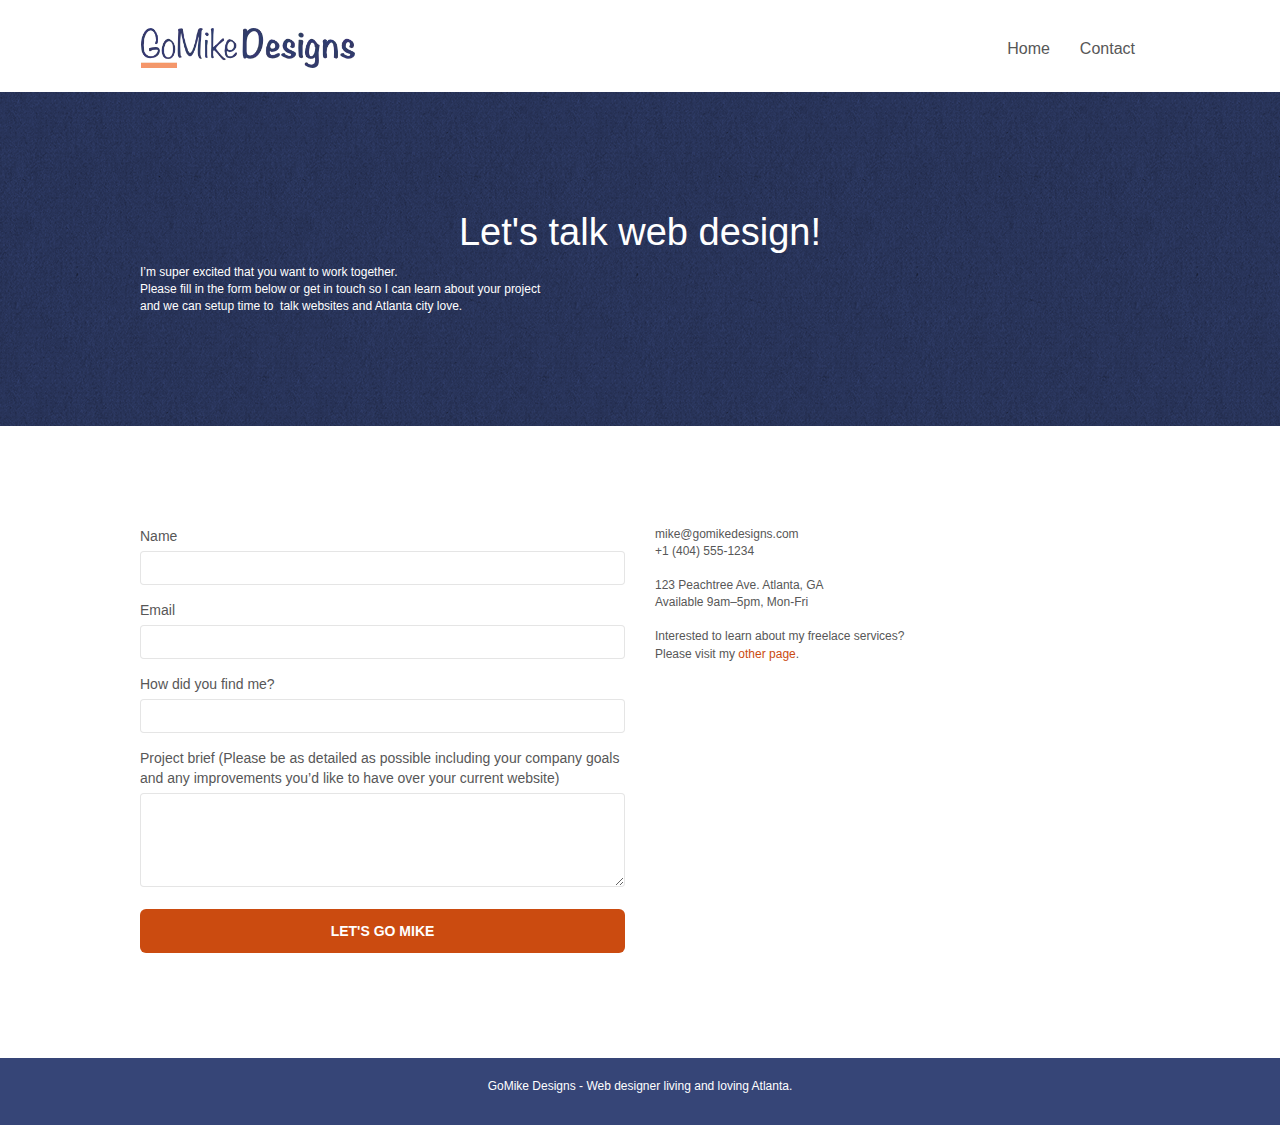
==== commit 3abe8dc0: "removed footer with empty links" ====
--- a/contact.html
+++ b/contact.html
@@ -26,7 +26,7 @@
     <script src="./js/blocs.js"></script>
     <script src="./js/jqBootstrapValidation.js"></script>
     <script src="./js/formHandler.js"></script>
-    <title>GoMikeDesigns Contact</title>
+    <title>Contact</title>
 
     <!-- Analytics -->
 
@@ -187,48 +187,6 @@
               <p class="text-center white">
                 GoMike Designs - Web designer living and loving Atlanta.<br />
               </p>
-              <div class="row row-no-gutters social">
-                <div class="col-sm-3">
-                  <div class="text-center">
-                    <a
-                      class="social"
-                      href="index.html"
-                      aria-label="Click to go to Twitter"
-                      ><span class="fa fa-twitter icon-md"></span
-                    ></a>
-                  </div>
-                </div>
-                <div class="col-sm-3">
-                  <div class="text-center">
-                    <a
-                      class="social"
-                      href="index.html"
-                      aria-label="Click to go to Facebook"
-                      ><span class="fa fa-facebook icon-md"></span
-                    ></a>
-                  </div>
-                </div>
-                <div class="col-sm-3">
-                  <div class="text-center">
-                    <a
-                      class="social"
-                      href="index.html"
-                      aria-label="Click to go to Dribble"
-                      ><span class="fa fa-dribbble icon-md"></span
-                    ></a>
-                  </div>
-                </div>
-                <div class="col-sm-3">
-                  <div class="text-center">
-                    <a
-                      class="social"
-                      href="index.html"
-                      aria-label="Click to go to Instagram"
-                      ><span class="fa fa-instagram icon-md"></span
-                    ></a>
-                  </div>
-                </div>
-              </div>
             </div>
           </div>
         </div>
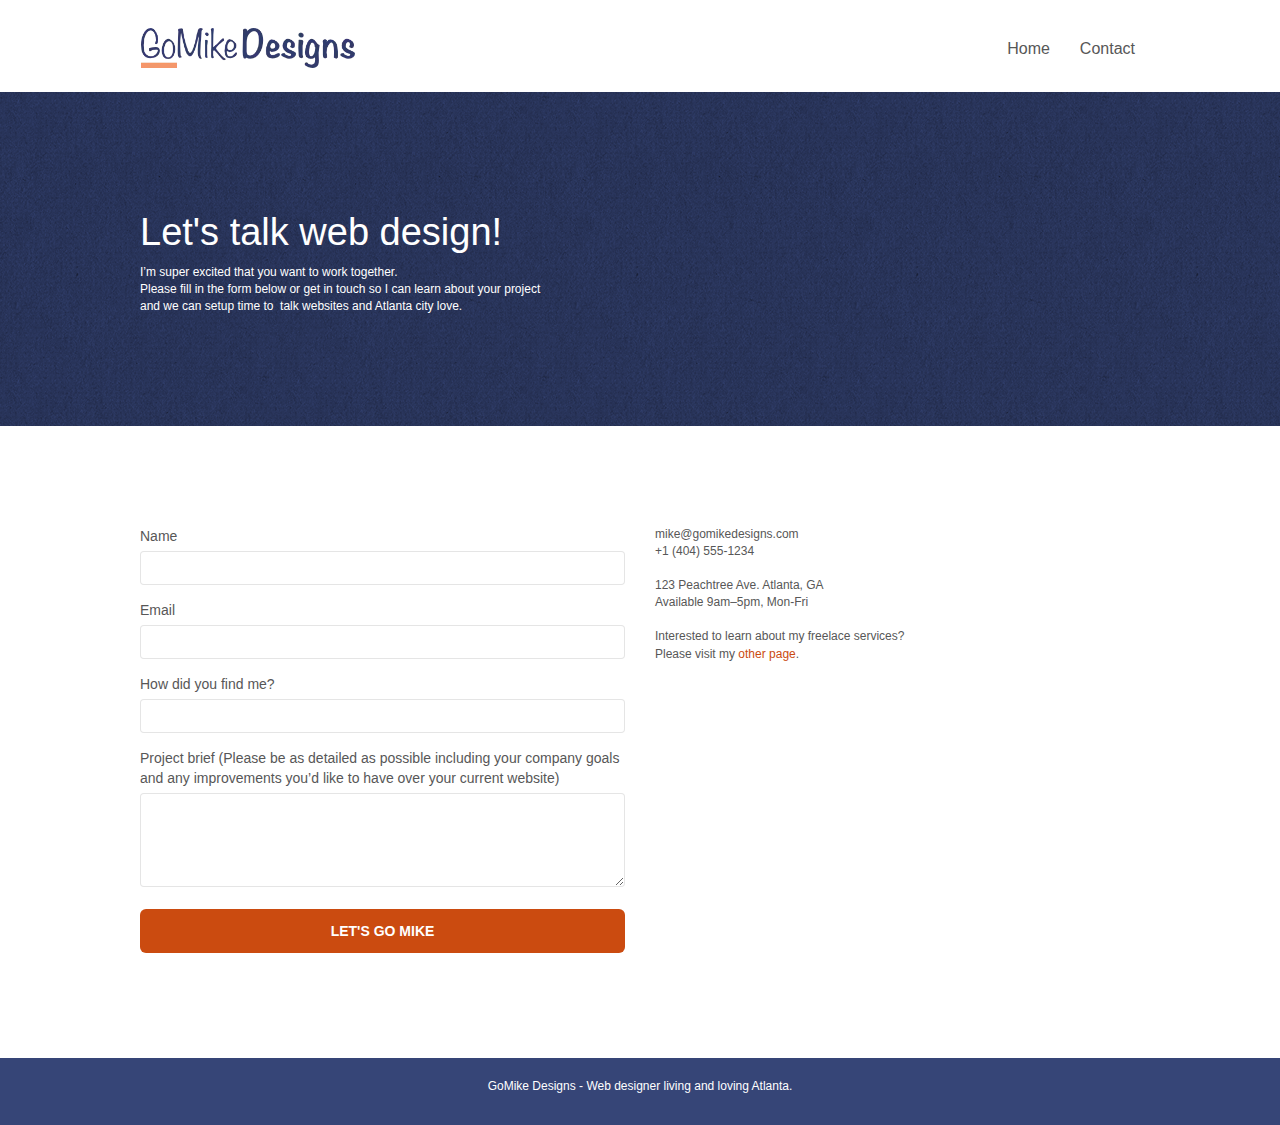
==== commit af0cdd67: "removed form attributes" ====
--- a/contact.html
+++ b/contact.html
@@ -4,11 +4,12 @@
     <meta charset="utf-8" />
     <meta
       name="keywords"
-      content="seo, google, website, internet, web design, design agency, design agency, design agency, design agency, design agency, design agency, logo design atlanta"
+      content="web design, design agency, logo design atlanta"
     />
     <meta
       name="description"
-      content="I'm Mike and your should hire me to build your website"
+      content="I'm Mike and your should hire me to build 
+	  your website"
     />
     <meta
       name="viewport"
@@ -82,9 +83,7 @@
         <div class="container bloc-lg">
           <div class="row">
             <div class="col-sm-12">
-              <h1 class="text-center hero-bloc-text tc-white">
-                Let's talk web design!
-              </h1>
+              <h1 class="hero-bloc-text tc-white">Let's talk web design!</h1>
               <p class="tc-white">
                 I&rsquo;m super excited that you want to work together.<br />Please
                 fill in the form below or get in touch so I can learn about your
@@ -102,18 +101,13 @@
         <div class="container bloc-lg">
           <div class="row">
             <div class="col-sm-6">
-              <form
-                id="form_1"
-                novalidate
-                success-msg="Your message has been sent."
-                fail-msg="Sorry it seems that our mail server is not responding, Sorry for the inconvenience!"
-              >
+              <form>
                 <div class="form-group">
-                  <label> Name </label>
+                  <label for="name"> Name </label>
                   <input id="name" class="form-control" required />
                 </div>
                 <div class="form-group">
-                  <label> Email </label>
+                  <label for="email"> Email </label>
                   <input
                     id="email"
                     class="form-control"
@@ -122,16 +116,16 @@
                   />
                 </div>
                 <div class="form-group">
-                  <label> How did you find me? </label>
+                  <label for="how-find-me"> How did you find me? </label>
                   <input
                     class="form-control"
                     type="email"
                     required
-                    id="input_504"
+                    id="how-find-me"
                   />
                 </div>
                 <div class="form-group">
-                  <label>
+                  <label for="message">
                     Project brief (Please be as detailed as possible including
                     your company goals and any improvements you&rsquo;d like to
                     have over your current website)<br /> </label
